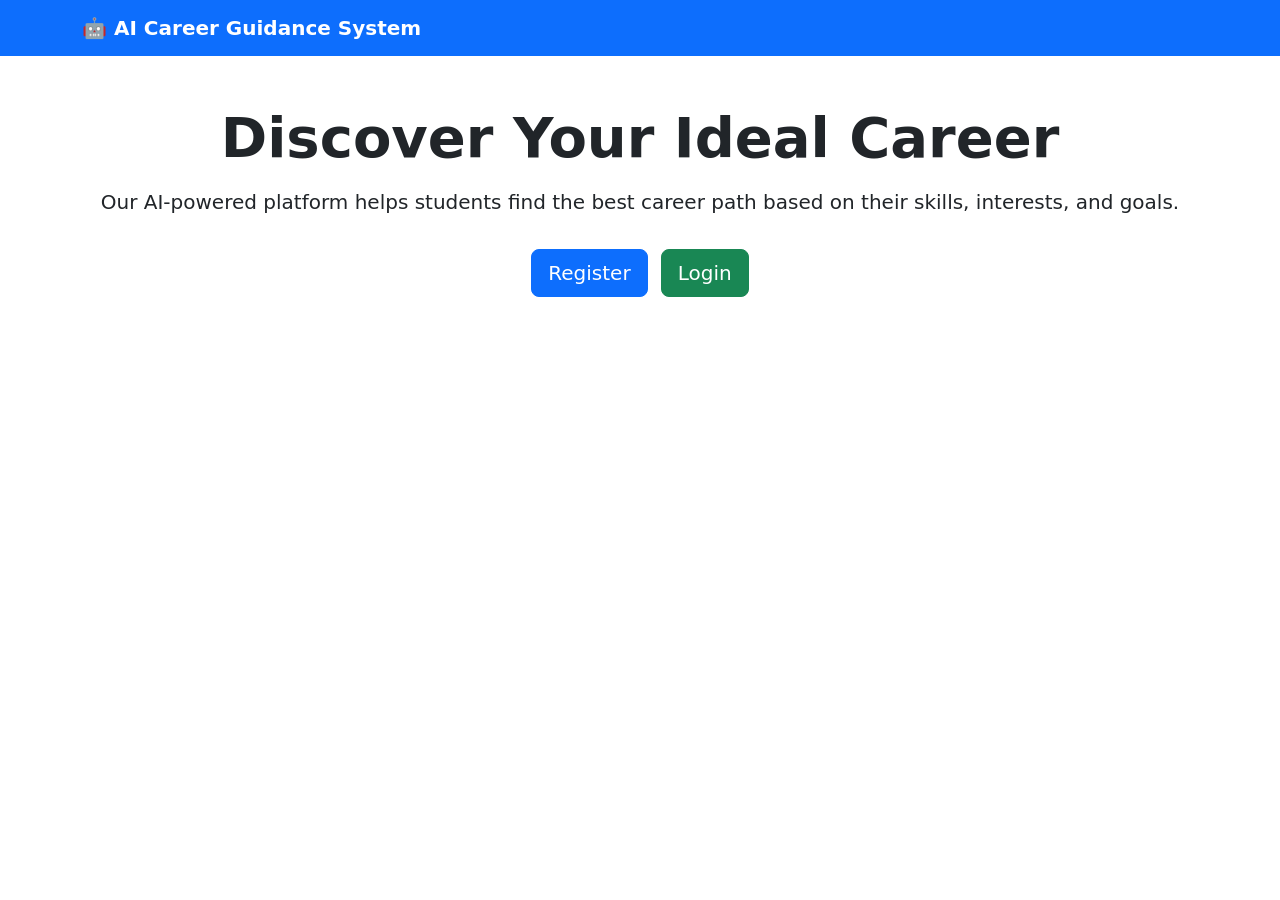
==== templates/index.html @ b40587ed "Initial project upload" ====
<!DOCTYPE html>
<html lang="en">
<head>
    <meta charset="UTF-8">
    <meta name="viewport" content="width=device-width, initial-scale=1.0">
    <title>AI Career Guidance System</title>

    <!-- Bootstrap CSS -->
    <link href="https://cdn.jsdelivr.net/npm/bootstrap@5.3.3/dist/css/bootstrap.min.css" rel="stylesheet">

    <!-- Custom CSS -->
    <link rel="stylesheet" href="{{ url_for('static', filename='css/style.css') }}">
</head>

<body>

<!-- Navbar -->
<nav class="navbar navbar-expand-lg navbar-dark bg-primary">
    <div class="container">
        <a class="navbar-brand fw-bold" href="#">
            🤖 AI Career Guidance System
        </a>
    </div>
</nav>

<!-- Hero Section -->
<div class="container text-center mt-5">

    <h1 class="display-4 fw-bold">
        Discover Your Ideal Career
    </h1>

    <p class="lead mt-3">
        Our AI-powered platform helps students find the best career path
        based on their skills, interests, and goals.
    </p>

    <a href="/register" class="btn btn-primary btn-lg mt-3">
    Register
    </a>

    <a href="/login" class="btn btn-success btn-lg mt-3 ms-2">
    Login
    </a>

</div>

</body>
</html>
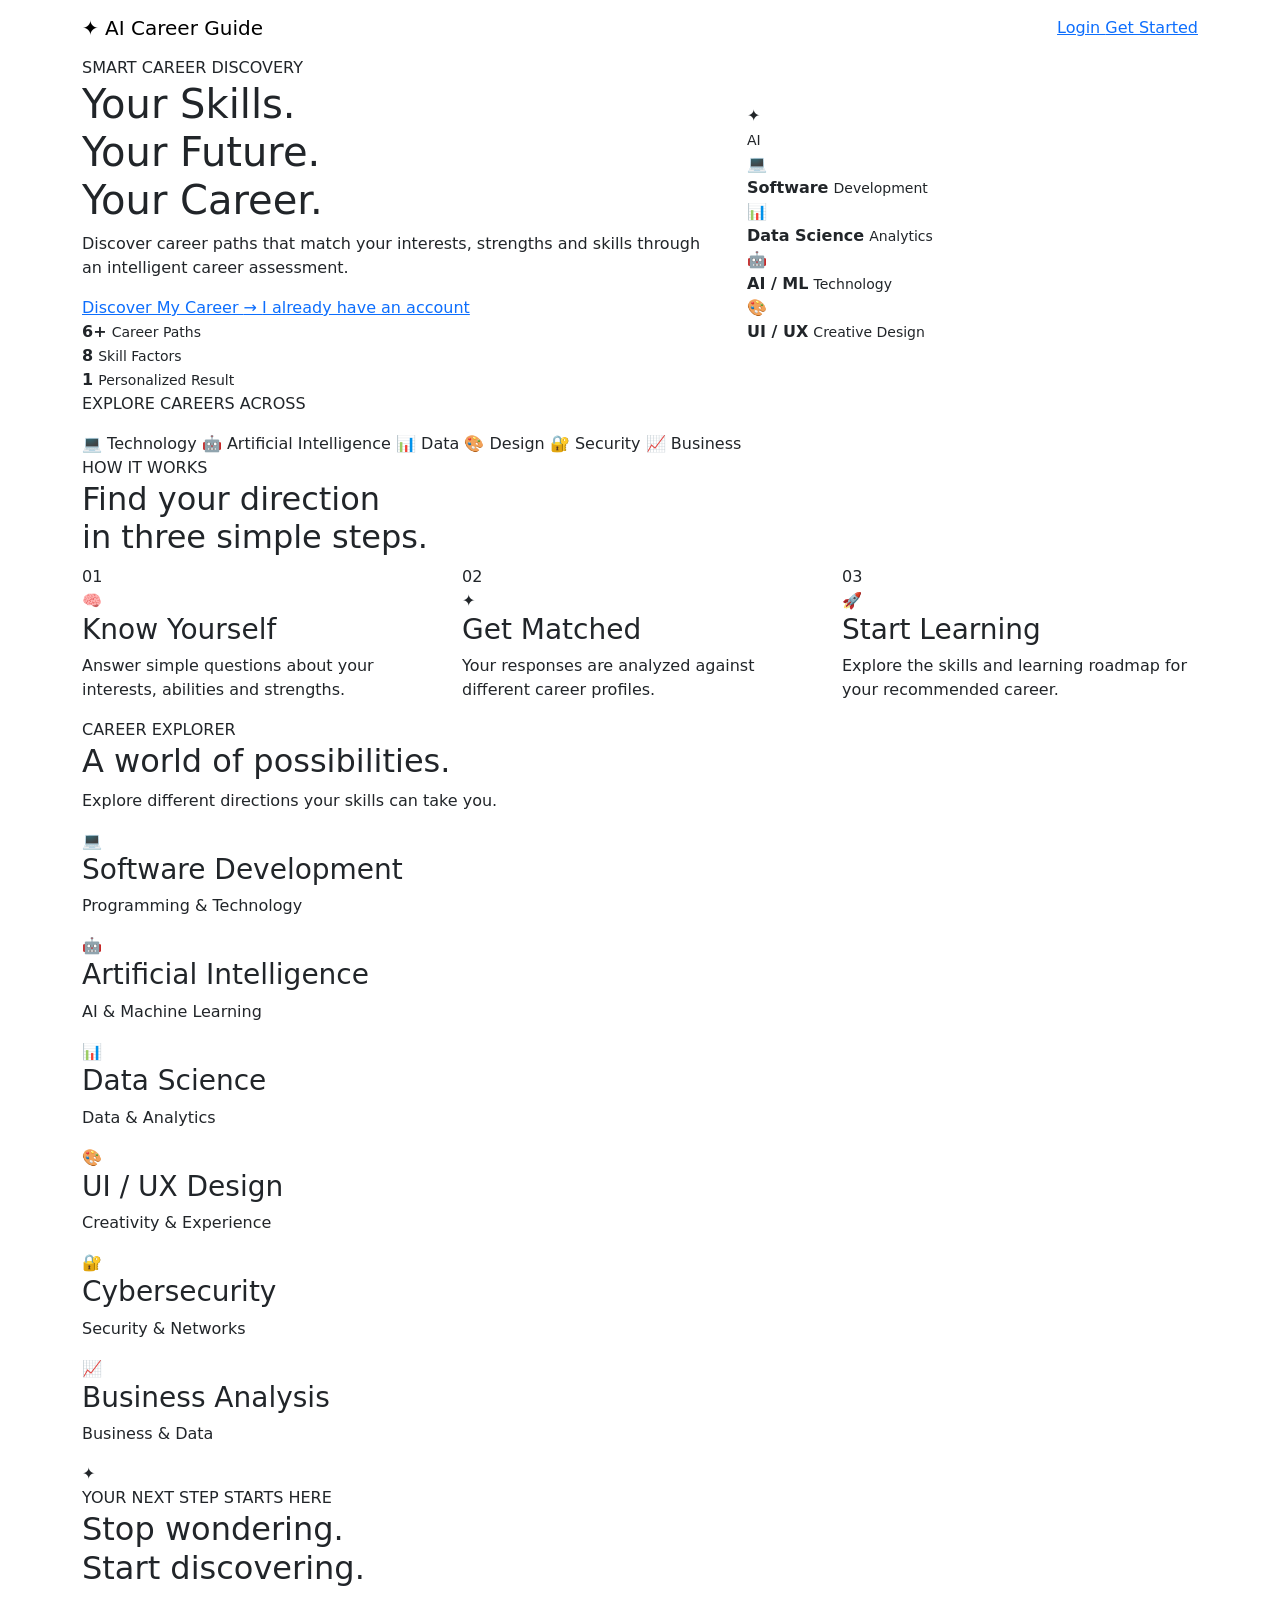
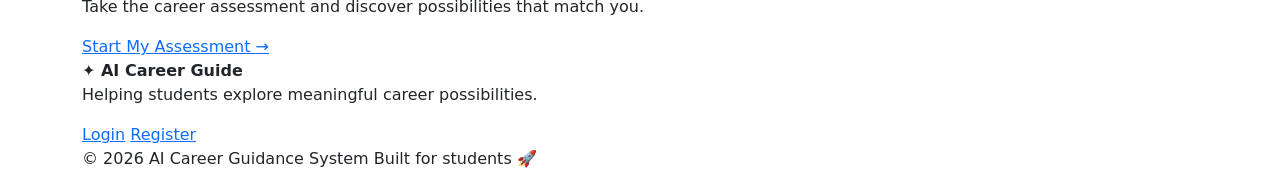
==== commit 8d5d5d94: "Update website design and career guidance" ====
--- a/templates/index.html
+++ b/templates/index.html
@@ -1,49 +1,730 @@
 <!DOCTYPE html>
 <html lang="en">
+
 <head>
+
     <meta charset="UTF-8">
-    <meta name="viewport" content="width=device-width, initial-scale=1.0">
+
+    <meta name="viewport"
+          content="width=device-width, initial-scale=1.0">
+
     <title>AI Career Guidance System</title>
 
-    <!-- Bootstrap CSS -->
-    <link href="https://cdn.jsdelivr.net/npm/bootstrap@5.3.3/dist/css/bootstrap.min.css" rel="stylesheet">
-
-    <!-- Custom CSS -->
-    <link rel="stylesheet" href="{{ url_for('static', filename='css/style.css') }}">
+    <link
+        href="https://cdn.jsdelivr.net/npm/bootstrap@5.3.3/dist/css/bootstrap.min.css"
+        rel="stylesheet">
+
+    <link
+        rel="stylesheet"
+        href="{{ url_for('static', filename='css/index.css') }}">
+
 </head>
 
+
 <body>
 
-<!-- Navbar -->
-<nav class="navbar navbar-expand-lg navbar-dark bg-primary">
+
+<!-- =========================
+     NAVBAR
+========================= -->
+
+<nav class="navbar navbar-expand-lg futuristic-navbar">
+
     <div class="container">
-        <a class="navbar-brand fw-bold" href="#">
-            🤖 AI Career Guidance System
+
+        <a href="/"
+           class="navbar-brand">
+
+            <span class="brand-icon">✦</span>
+
+            AI Career
+            <span>Guide</span>
+
         </a>
+
+
+        <div class="navbar-buttons">
+
+            <a href="/login"
+               class="nav-login">
+
+                Login
+
+            </a>
+
+
+            <a href="/register"
+               class="nav-register">
+
+                Get Started
+
+            </a>
+
+        </div>
+
     </div>
+
 </nav>
 
-<!-- Hero Section -->
-<div class="container text-center mt-5">
-
-    <h1 class="display-4 fw-bold">
-        Discover Your Ideal Career
-    </h1>
-
-    <p class="lead mt-3">
-        Our AI-powered platform helps students find the best career path
-        based on their skills, interests, and goals.
-    </p>
-
-    <a href="/register" class="btn btn-primary btn-lg mt-3">
-    Register
-    </a>
-
-    <a href="/login" class="btn btn-success btn-lg mt-3 ms-2">
-    Login
-    </a>
-
-</div>
+
+
+<!-- =========================
+     HERO
+========================= -->
+
+<section class="hero-new">
+
+    <div class="hero-glow glow-one"></div>
+
+    <div class="hero-glow glow-two"></div>
+
+
+    <div class="container">
+
+        <div class="row align-items-center">
+
+
+            <!-- LEFT -->
+
+            <div class="col-lg-7">
+
+                <div class="hero-label">
+
+                    <span class="pulse-dot"></span>
+
+                    SMART CAREER DISCOVERY
+
+                </div>
+
+
+                <h1 class="hero-new-title">
+
+                    Your Skills.
+                    <br>
+
+                    Your Future.
+                    <br>
+
+                    <span>Your Career.</span>
+
+                </h1>
+
+
+                <p class="hero-new-text">
+
+                    Discover career paths that match your
+                    interests, strengths and skills through
+                    an intelligent career assessment.
+
+                </p>
+
+
+                <div class="hero-actions">
+
+                    <a href="/register"
+                       class="main-cta">
+
+                        Discover My Career
+
+                        <span>→</span>
+
+                    </a>
+
+
+                    <a href="/login"
+                       class="secondary-cta">
+
+                        I already have an account
+
+                    </a>
+
+                </div>
+
+
+                <!-- STATS -->
+
+                <div class="hero-stats-new">
+
+                    <div>
+
+                        <strong>6+</strong>
+
+                        <small>Career Paths</small>
+
+                    </div>
+
+
+                    <div class="stat-line"></div>
+
+
+                    <div>
+
+                        <strong>8</strong>
+
+                        <small>Skill Factors</small>
+
+                    </div>
+
+
+                    <div class="stat-line"></div>
+
+
+                    <div>
+
+                        <strong>1</strong>
+
+                        <small>Personalized Result</small>
+
+                    </div>
+
+                </div>
+
+            </div>
+
+
+
+            <!-- RIGHT VISUAL -->
+
+            <div class="col-lg-5">
+
+                <div class="career-visual">
+
+
+                    <!-- MAIN AI CIRCLE -->
+
+                    <div class="ai-orbit">
+
+                        <div class="orbit-ring ring-one"></div>
+
+                        <div class="orbit-ring ring-two"></div>
+
+
+                        <div class="ai-core">
+
+                            <div class="ai-face">
+
+                                ✦
+
+                            </div>
+
+                            <small>AI</small>
+
+                        </div>
+
+                    </div>
+
+
+
+                    <!-- FLOATING CARDS -->
+
+                    <div class="floating-card card-top">
+
+                        <span>💻</span>
+
+                        <div>
+
+                            <strong>Software</strong>
+
+                            <small>Development</small>
+
+                        </div>
+
+                    </div>
+
+
+                    <div class="floating-card card-right">
+
+                        <span>📊</span>
+
+                        <div>
+
+                            <strong>Data Science</strong>
+
+                            <small>Analytics</small>
+
+                        </div>
+
+                    </div>
+
+
+                    <div class="floating-card card-bottom">
+
+                        <span>🤖</span>
+
+                        <div>
+
+                            <strong>AI / ML</strong>
+
+                            <small>Technology</small>
+
+                        </div>
+
+                    </div>
+
+
+                    <div class="floating-card card-left">
+
+                        <span>🎨</span>
+
+                        <div>
+
+                            <strong>UI / UX</strong>
+
+                            <small>Creative Design</small>
+
+                        </div>
+
+                    </div>
+
+
+                </div>
+
+            </div>
+
+        </div>
+
+    </div>
+
+</section>
+
+
+
+<!-- =========================
+     TRUST STRIP
+========================= -->
+
+<section class="trust-strip">
+
+    <div class="container">
+
+        <p>
+
+            EXPLORE CAREERS ACROSS
+
+        </p>
+
+
+        <div class="career-tags">
+
+            <span>💻 Technology</span>
+
+            <span>🤖 Artificial Intelligence</span>
+
+            <span>📊 Data</span>
+
+            <span>🎨 Design</span>
+
+            <span>🔐 Security</span>
+
+            <span>📈 Business</span>
+
+        </div>
+
+    </div>
+
+</section>
+
+
+
+<!-- =========================
+     HOW IT WORKS
+========================= -->
+
+<section class="process-section">
+
+    <div class="container">
+
+
+        <div class="section-intro">
+
+            <span>HOW IT WORKS</span>
+
+            <h2>
+
+                Find your direction<br>
+
+                in three simple steps.
+
+            </h2>
+
+        </div>
+
+
+        <div class="row g-4">
+
+
+            <div class="col-md-4">
+
+                <div class="process-card">
+
+                    <div class="process-number">
+
+                        01
+
+                    </div>
+
+
+                    <div class="process-icon">
+
+                        🧠
+
+                    </div>
+
+
+                    <h3>
+
+                        Know Yourself
+
+                    </h3>
+
+
+                    <p>
+
+                        Answer simple questions about
+                        your interests, abilities and
+                        strengths.
+
+                    </p>
+
+                </div>
+
+            </div>
+
+
+
+            <div class="col-md-4">
+
+                <div class="process-card featured-process">
+
+                    <div class="process-number">
+
+                        02
+
+                    </div>
+
+
+                    <div class="process-icon">
+
+                        ✦
+
+                    </div>
+
+
+                    <h3>
+
+                        Get Matched
+
+                    </h3>
+
+
+                    <p>
+
+                        Your responses are analyzed
+                        against different career
+                        profiles.
+
+                    </p>
+
+                </div>
+
+            </div>
+
+
+
+            <div class="col-md-4">
+
+                <div class="process-card">
+
+                    <div class="process-number">
+
+                        03
+
+                    </div>
+
+
+                    <div class="process-icon">
+
+                        🚀
+
+                    </div>
+
+
+                    <h3>
+
+                        Start Learning
+
+                    </h3>
+
+
+                    <p>
+
+                        Explore the skills and learning
+                        roadmap for your recommended
+                        career.
+
+                    </p>
+
+                </div>
+
+            </div>
+
+        </div>
+
+    </div>
+
+</section>
+
+
+
+<!-- =========================
+     CAREER EXPLORER
+========================= -->
+
+<section class="career-explorer">
+
+    <div class="container">
+
+
+        <div class="section-intro light-intro">
+
+            <span>CAREER EXPLORER</span>
+
+            <h2>
+
+                A world of possibilities.
+
+            </h2>
+
+            <p>
+
+                Explore different directions your skills
+                can take you.
+
+            </p>
+
+        </div>
+
+
+        <div class="career-showcase">
+
+
+            <div class="career-showcase-card">
+
+                <div class="career-big-icon">
+
+                    💻
+
+                </div>
+
+                <h3>Software Development</h3>
+
+                <p>Programming & Technology</p>
+
+            </div>
+
+
+            <div class="career-showcase-card">
+
+                <div class="career-big-icon">
+
+                    🤖
+
+                </div>
+
+                <h3>Artificial Intelligence</h3>
+
+                <p>AI & Machine Learning</p>
+
+            </div>
+
+
+            <div class="career-showcase-card">
+
+                <div class="career-big-icon">
+
+                    📊
+
+                </div>
+
+                <h3>Data Science</h3>
+
+                <p>Data & Analytics</p>
+
+            </div>
+
+
+            <div class="career-showcase-card">
+
+                <div class="career-big-icon">
+
+                    🎨
+
+                </div>
+
+                <h3>UI / UX Design</h3>
+
+                <p>Creativity & Experience</p>
+
+            </div>
+
+
+            <div class="career-showcase-card">
+
+                <div class="career-big-icon">
+
+                    🔐
+
+                </div>
+
+                <h3>Cybersecurity</h3>
+
+                <p>Security & Networks</p>
+
+            </div>
+
+
+            <div class="career-showcase-card">
+
+                <div class="career-big-icon">
+
+                    📈
+
+                </div>
+
+                <h3>Business Analysis</h3>
+
+                <p>Business & Data</p>
+
+            </div>
+
+        </div>
+
+    </div>
+
+</section>
+
+
+
+<!-- =========================
+     FINAL CTA
+========================= -->
+
+<section class="final-cta">
+
+    <div class="container">
+
+        <div class="final-cta-box">
+
+
+            <div class="cta-decoration">
+
+                ✦
+
+            </div>
+
+
+            <span>
+
+                YOUR NEXT STEP STARTS HERE
+
+            </span>
+
+
+            <h2>
+
+                Stop wondering.<br>
+
+                Start discovering.
+
+            </h2>
+
+
+            <p>
+
+                Take the career assessment and discover
+                possibilities that match you.
+
+            </p>
+
+
+            <a href="/register"
+               class="main-cta white-cta">
+
+                Start My Assessment
+
+                <span>→</span>
+
+            </a>
+
+        </div>
+
+    </div>
+
+</section>
+
+
+
+<!-- =========================
+     FOOTER
+========================= -->
+
+<footer class="new-footer">
+
+    <div class="container">
+
+        <div class="footer-content">
+
+            <div>
+
+                <strong>
+
+                    <span>✦</span>
+                    AI Career Guide
+
+                </strong>
+
+                <p>
+
+                    Helping students explore
+                    meaningful career possibilities.
+
+                </p>
+
+            </div>
+
+
+            <div class="footer-links">
+
+                <a href="/login">Login</a>
+
+                <a href="/register">Register</a>
+
+            </div>
+
+        </div>
+
+
+        <div class="footer-bottom">
+
+            <span>
+
+                © 2026 AI Career Guidance System
+
+            </span>
+
+            <span>
+
+                Built for students 🚀
+
+            </span>
+
+        </div>
+
+    </div>
+
+</footer>
+
 
 </body>
+
 </html>
